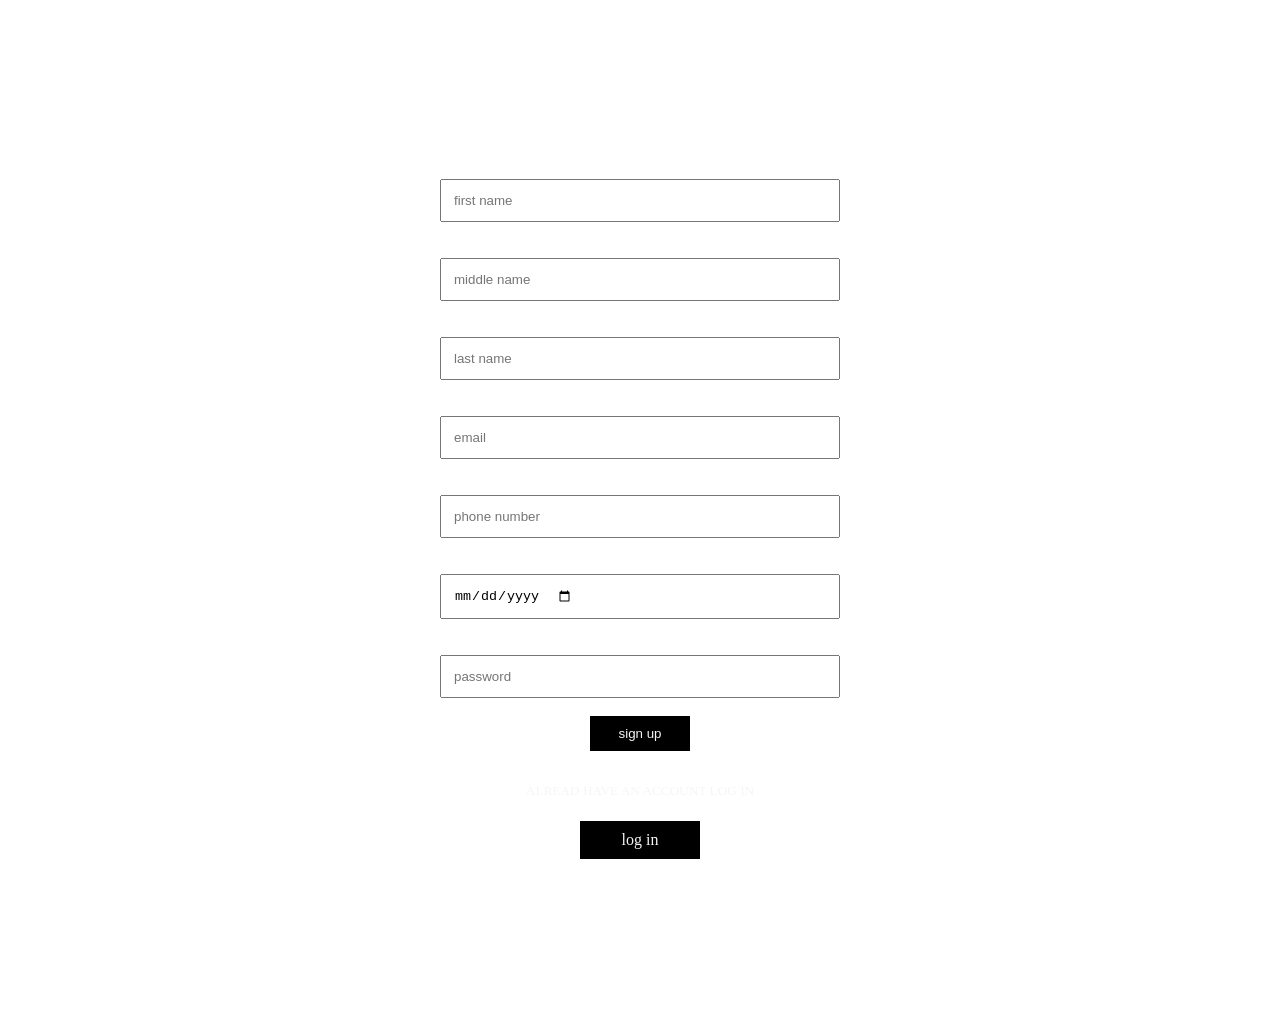
==== signup.html @ 8352166b "Update signup.html" ====
<html lang="en">
<head>
    <meta charset="UTF-8">
    <meta name="viewport" content="width=device-width, initial-scale=1.0">
    <title>sign up</title>
    <link rel="stylesheet" href="css/all.css">
</head>
<body>
    <style>
        body{
            background-image: url(6132.jpg);
            background-position: center;
            background-size: cover;
        }
        form{
            height: 100vh;
            display: flex;
            flex-direction: column;
            align-items: center;
            justify-content: center;
            gap: 10px;
            width: 90%;
            max-width: 400px;
            margin:  40px auto;
            padding: 20px;
        }
        input{
            display: flex;
            align-items: center;
            width: 100%;
            padding: 12px;
            width: 100%;
            margin: 8px 0;
            box-sizing: border-box;
            
        
        }
        .btn{
            display: inline-block;
            width: 100px;
            padding: 12px 0;
            border-radius: 12px;
            font-size: 20px;
            position: fixed;
            
            
        }
        .btn i{
            text-decoration: none;
            text-transform: uppercase;
            color: black;
            text-align: center;
            
            
        }
        .new-account{
            display: flex;
            flex-direction: column;
            align-items: center;
            justify-content: center;
        }
        .new-account h5{
            color: whitesmoke;
            text-transform: uppercase;
            font-weight: lighter;
        }
        .new-account li{
            list-style: none;
    
            
        }
        .new-account a{
            color: whitesmoke;
            text-decoration: none;
            text-align: center;
        
            
        }
        .active{
            background-color: black;
            color: whitesmoke;
            border: none;
            width: 100px;
            padding: 10px;
            text-align: center;
           
            
        }
        .sn{
            background-color: black;
            color: whitesmoke;
            border: none;
            width: 100px;
            padding: 10px;
        }
        
    </style>
    <a href="index.html" class="btn"> <i class="fa fa-times"></i></a>
    <form action="backend/signup.php" method="post">
    <label for="username"></label>
    <input type="text" id="username" placeholder="first name">
    
    <label for="midlle name"></label>
    <input type="text" id="middle name" placeholder="middle name">
    
    <label for="last name"></label>
    <input type="text" id="last name" placeholder="last name">
    
    <label for="email"></label>
    <input type="text" id="email" placeholder="email">
    
    <label for="phone number"></label>
    <input type="text" id="phone number" placeholder="phone number">

    <label for="date of birth"></label>
    <input type="date" id="date">

    <label for="password"></label>
    <input type="password" id="psw" placeholder="password">
    <button type="submit" class="sn">sign up</button>
    <div class="new-account">
        <h5>alread have an account log in</h3>
        <li class="active"><a href="login.html">log in</a></li>
    </div>
    </form>
    
    
    
</body>
</html>
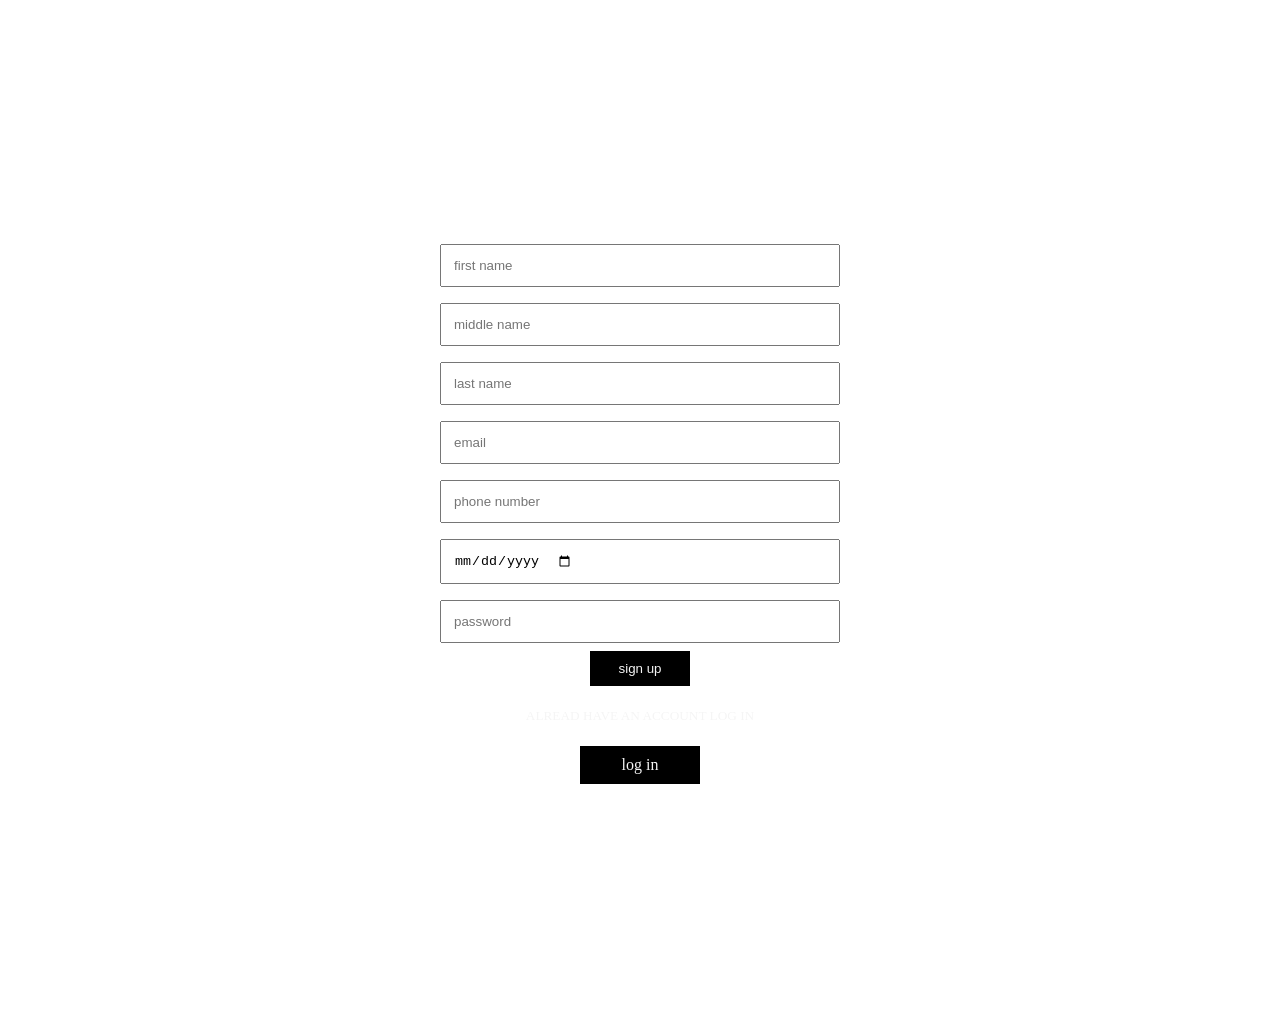
==== commit b959b6c8: "vv" ====
--- a/signup.html
+++ b/signup.html
@@ -18,7 +18,6 @@
             flex-direction: column;
             align-items: center;
             justify-content: center;
-            gap: 10px;
             width: 90%;
             max-width: 400px;
             margin:  40px auto;
@@ -42,6 +41,7 @@
             border-radius: 12px;
             font-size: 20px;
             position: fixed;
+            top: 0;
             
             
         }
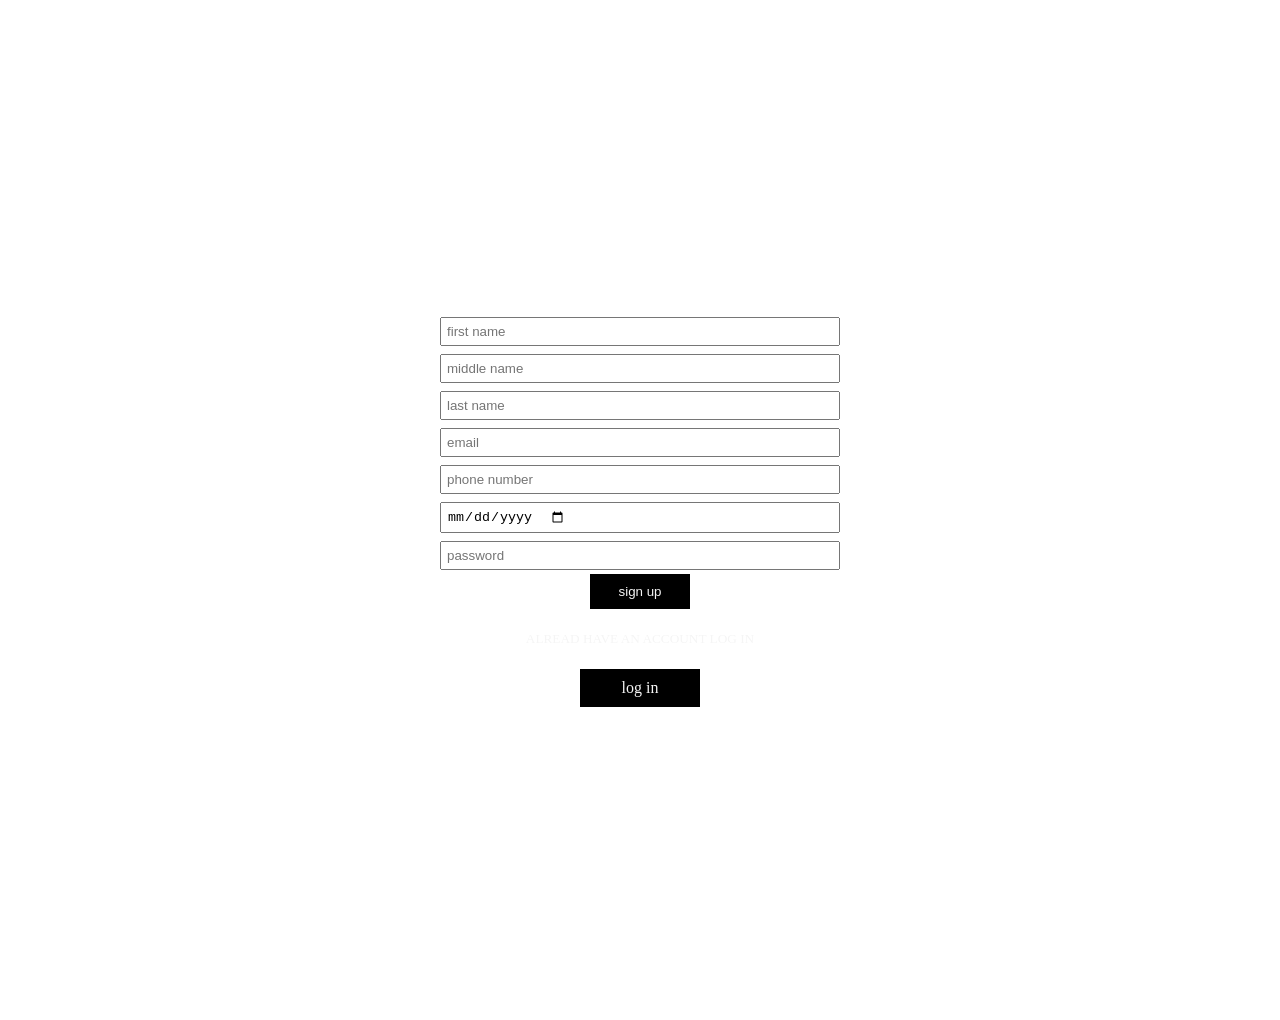
==== commit 2fcf60ca: "vvn" ====
--- a/signup.html
+++ b/signup.html
@@ -27,9 +27,8 @@
             display: flex;
             align-items: center;
             width: 100%;
-            padding: 12px;
-            width: 100%;
-            margin: 8px 0;
+            padding: 5px;
+            margin: 4px 0;
             box-sizing: border-box;
             
         
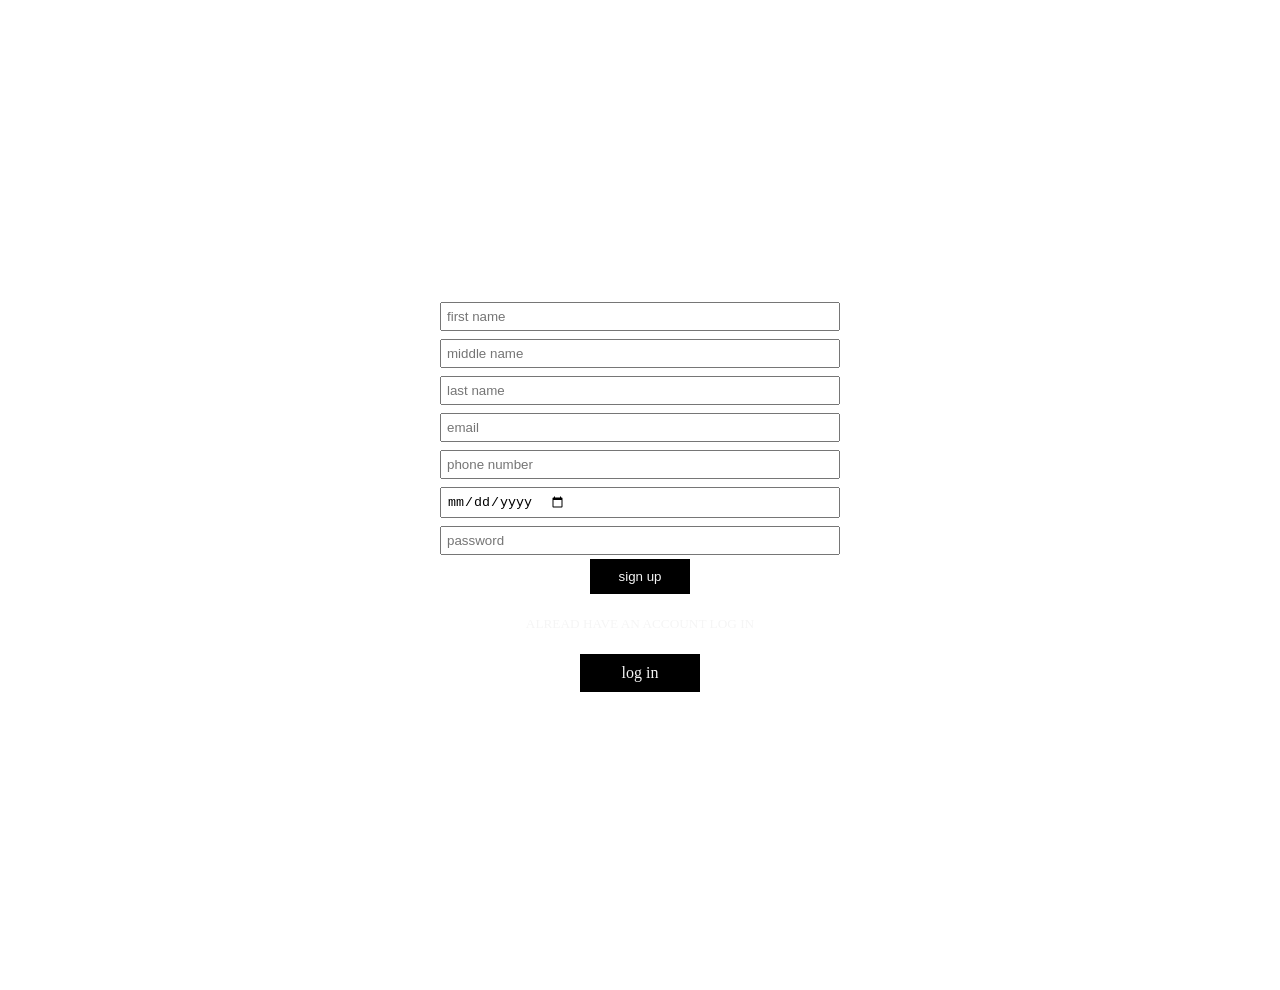
==== commit 00189b4e: "bb" ====
--- a/signup.html
+++ b/signup.html
@@ -21,7 +21,7 @@
             width: 90%;
             max-width: 400px;
             margin:  40px auto;
-            padding: 20px;
+            padding: 5px;
         }
         input{
             display: flex;
@@ -97,25 +97,25 @@
     <a href="index.html" class="btn"> <i class="fa fa-times"></i></a>
     <form action="backend/signup.php" method="post">
     <label for="username"></label>
-    <input type="text" id="username" placeholder="first name">
+    <input type="text" id="username" placeholder="first name" required>
     
     <label for="midlle name"></label>
-    <input type="text" id="middle name" placeholder="middle name">
+    <input type="text" id="middle name" placeholder="middle name" required>
     
     <label for="last name"></label>
-    <input type="text" id="last name" placeholder="last name">
+    <input type="text" id="last name" placeholder="last name" required>
     
     <label for="email"></label>
-    <input type="text" id="email" placeholder="email">
+    <input type="text" id="email" placeholder="email" required>
     
     <label for="phone number"></label>
-    <input type="text" id="phone number" placeholder="phone number">
+    <input type="text" id="phone number" placeholder="phone number" required>
 
     <label for="date of birth"></label>
-    <input type="date" id="date">
+    <input type="date" id="date" required>
 
     <label for="password"></label>
-    <input type="password" id="psw" placeholder="password">
+    <input type="password" id="psw" placeholder="password" required>
     <button type="submit" class="sn">sign up</button>
     <div class="new-account">
         <h5>alread have an account log in</h3>
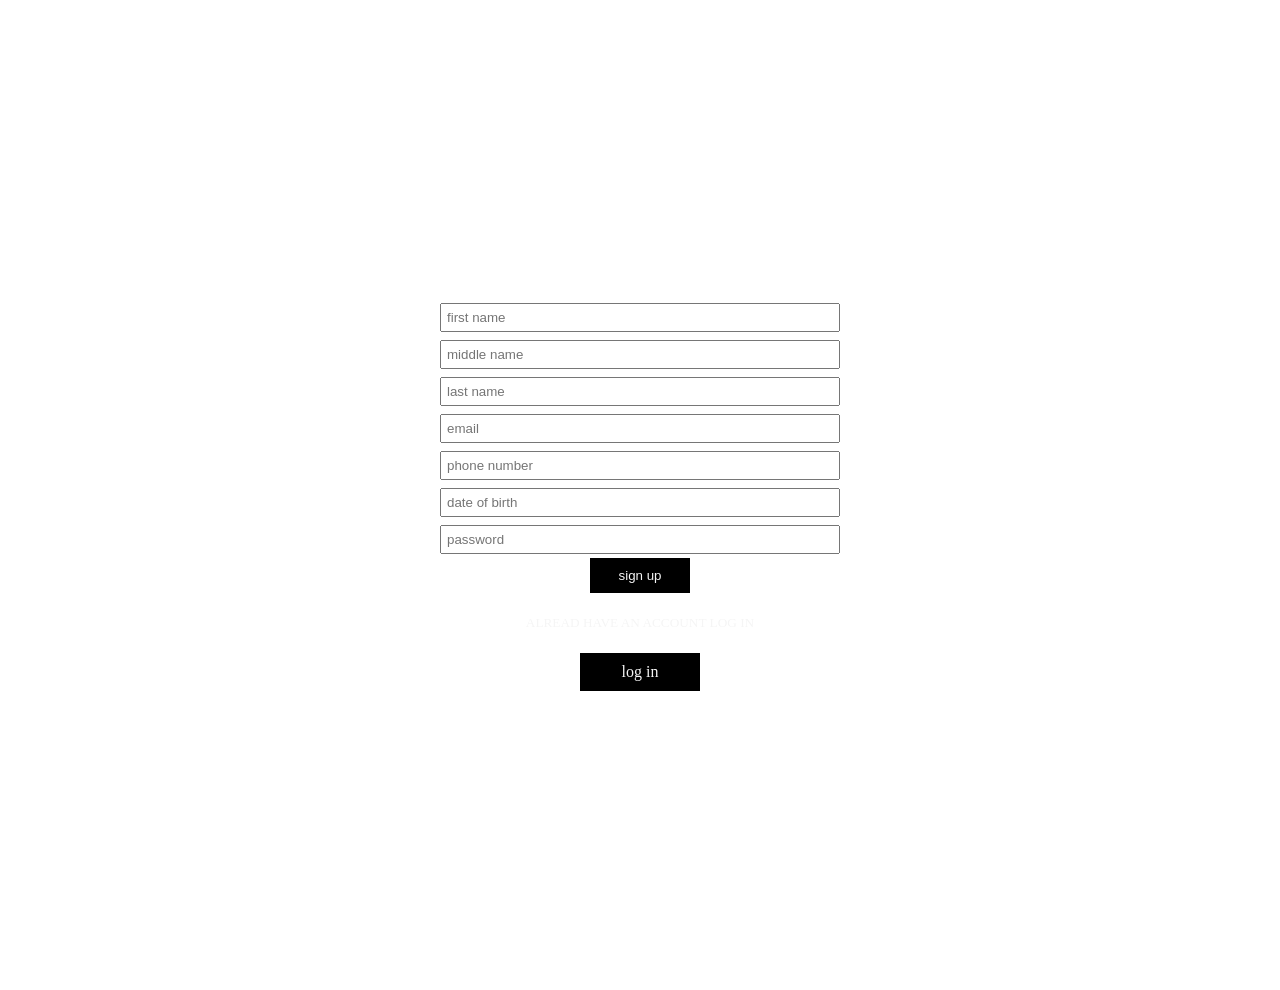
==== commit 69912a2c: "mmb" ====
--- a/signup.html
+++ b/signup.html
@@ -112,7 +112,7 @@
     <input type="text" id="phone number" placeholder="phone number" required>
 
     <label for="date of birth"></label>
-    <input type="date" id="date" required>
+    <input type="text" id="date" placeholder="date of birth" required>
 
     <label for="password"></label>
     <input type="password" id="psw" placeholder="password" required>
